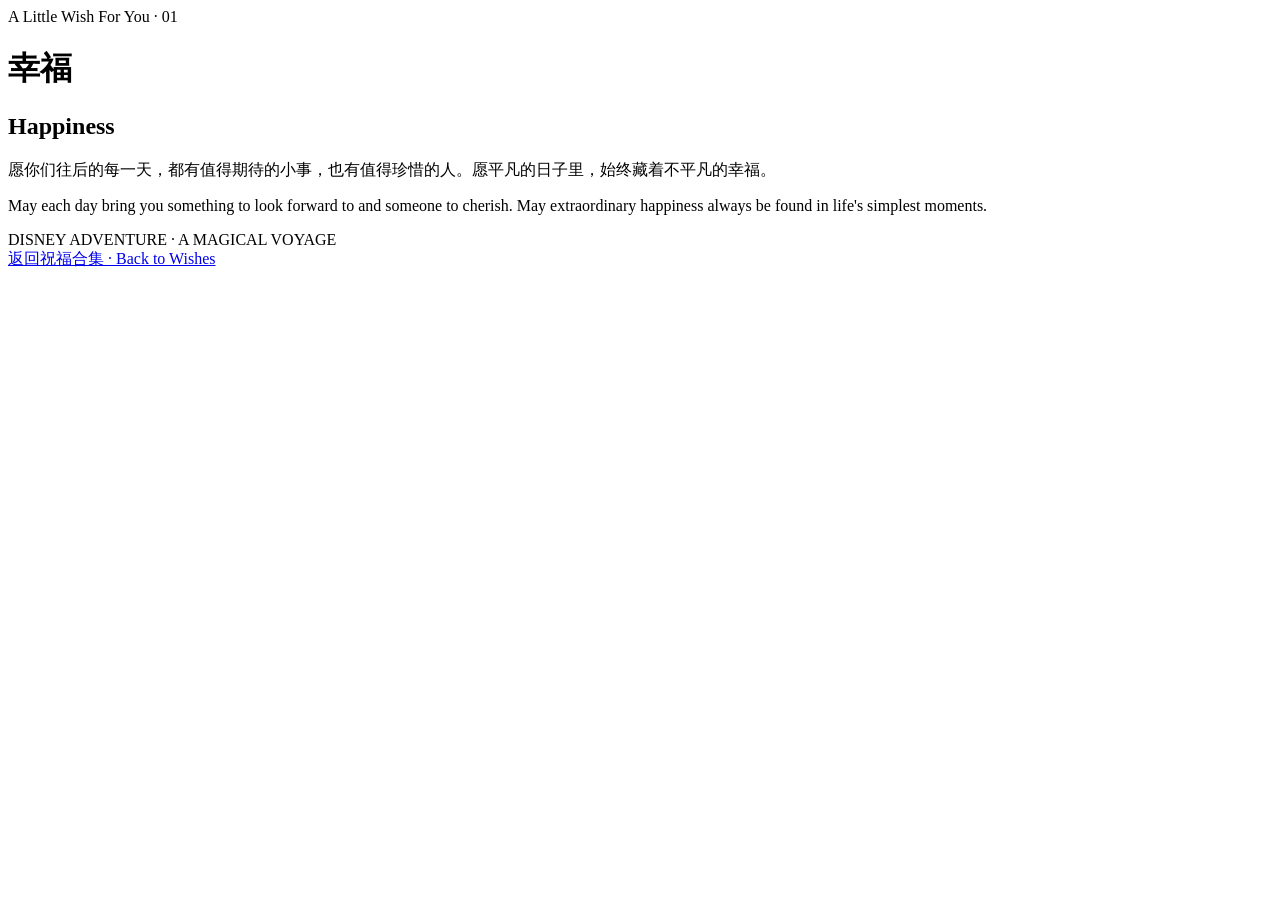
==== 01.html @ ab7863f7 "Add files via upload" ====
<!doctype html><html lang="zh-CN"><head><meta charset="utf-8"><meta name="viewport" content="width=device-width,initial-scale=1"><meta name="theme-color" content="#071b36"><meta name="description" content="A bilingual cruise-inspired digital postcard blessing."><title>幸福 · Happiness</title><link rel="stylesheet" href="css/style.css"></head><body><main class="page" style="--bg:url('images/happiness.jpg')"><div class="card"><div class="kicker">A Little Wish For You · 01</div><h1>幸福</h1><h2>Happiness</h2><div class="ornament"></div><p class="cn">愿你们往后的每一天，都有值得期待的小事，也有值得珍惜的人。愿平凡的日子里，始终藏着不平凡的幸福。</p><div class="ornament"></div><p class="en">May each day bring you something to look forward to and someone to cherish. May extraordinary happiness always be found in life's simplest moments.</p><div class="footer">DISNEY ADVENTURE · A MAGICAL VOYAGE</div><a class="back" href="index.html">返回祝福合集 · Back to Wishes</a></div></main></body></html>
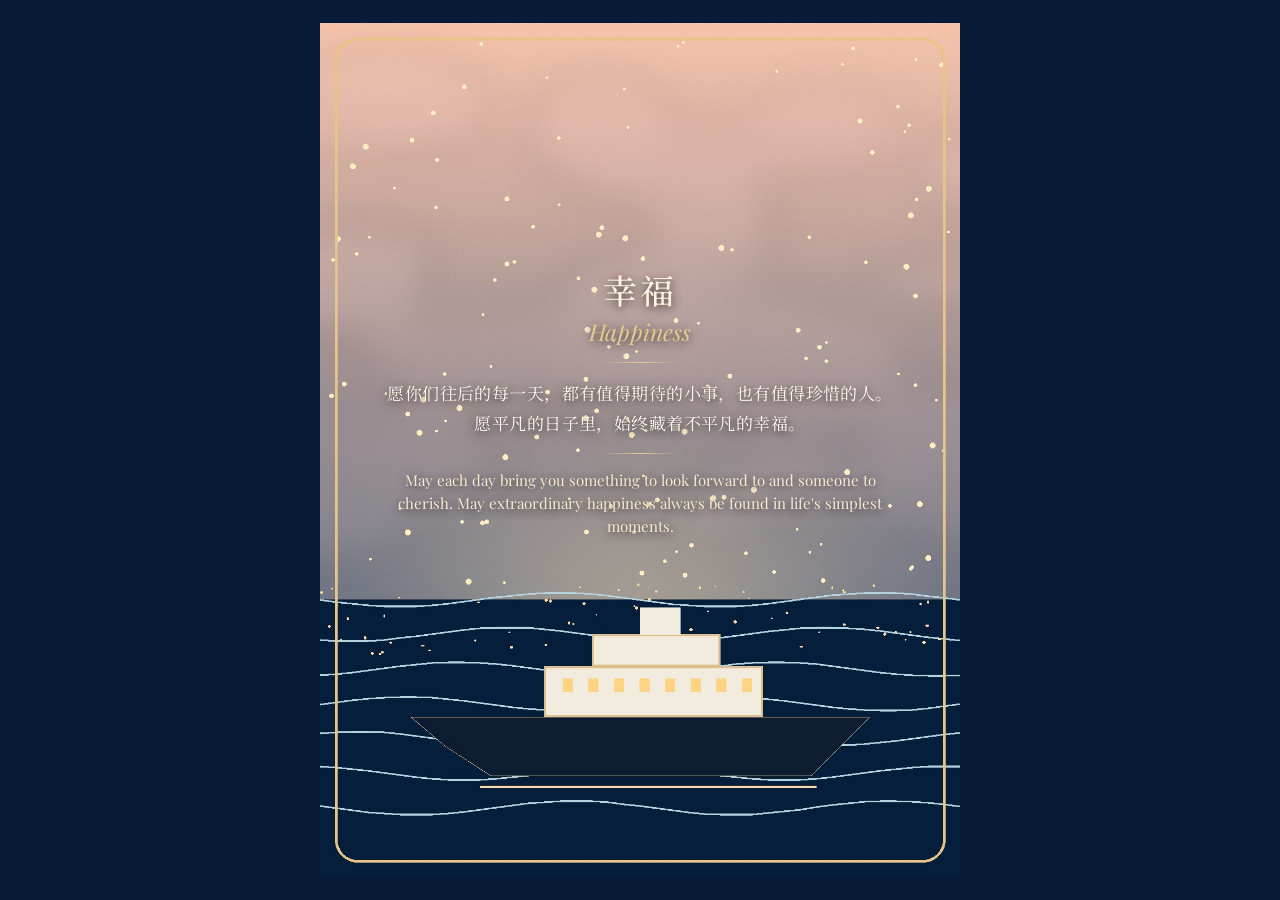
==== commit e75e8a5c: "Add files via upload" ====
--- a/01.html
+++ b/01.html
@@ -1 +1,26 @@
-<!doctype html><html lang="zh-CN"><head><meta charset="utf-8"><meta name="viewport" content="width=device-width,initial-scale=1"><meta name="theme-color" content="#071b36"><meta name="description" content="A bilingual cruise-inspired digital postcard blessing."><title>幸福 · Happiness</title><link rel="stylesheet" href="css/style.css"></head><body><main class="page" style="--bg:url('images/happiness.jpg')"><div class="card"><div class="kicker">A Little Wish For You · 01</div><h1>幸福</h1><h2>Happiness</h2><div class="ornament"></div><p class="cn">愿你们往后的每一天，都有值得期待的小事，也有值得珍惜的人。愿平凡的日子里，始终藏着不平凡的幸福。</p><div class="ornament"></div><p class="en">May each day bring you something to look forward to and someone to cherish. May extraordinary happiness always be found in life's simplest moments.</p><div class="footer">DISNEY ADVENTURE · A MAGICAL VOYAGE</div><a class="back" href="index.html">返回祝福合集 · Back to Wishes</a></div></main></body></html>+<!doctype html>
+<html lang="zh-CN">
+<head>
+  <meta charset="utf-8">
+  <meta name="viewport" content="width=device-width, initial-scale=1">
+  <meta name="theme-color" content="#071b36">
+  <meta name="description" content="幸福 · Happiness — a bilingual digital postcard.">
+  <title>幸福 · Happiness</title>
+  <link rel="stylesheet" href="css/style.css">
+</head>
+<body>
+  <main class="page">
+    <article class="postcard" aria-label="幸福 · Happiness">
+      <img class="artwork" src="images/happiness.jpg" alt="邮轮主题竖版插画">
+      <section class="message">
+        <h1>幸福</h1>
+        <h2>Happiness</h2>
+        <div class="ornament" aria-hidden="true"></div>
+        <p class="cn">愿你们往后的每一天，都有值得期待的小事，也有值得珍惜的人。愿平凡的日子里，始终藏着不平凡的幸福。</p>
+        <div class="ornament" aria-hidden="true"></div>
+        <p class="en">May each day bring you something to look forward to and someone to cherish. May extraordinary happiness always be found in life's simplest moments.</p>
+      </section>
+    </article>
+  </main>
+</body>
+</html>
--- a/css/style.css
+++ b/css/style.css
@@ -0,0 +1,113 @@
+@import url('https://fonts.googleapis.com/css2?family=Noto+Serif+SC:wght@400;500;600&family=Playfair+Display:ital,wght@0,400;0,500;1,400;1,500&display=swap');
+
+:root {
+  --gold: #e8c98e;
+  --cream: #fff5e4;
+  --navy: #071b36;
+}
+
+* { box-sizing: border-box; }
+
+html, body {
+  margin: 0;
+  min-height: 100%;
+  background: var(--navy);
+}
+
+body {
+  color: var(--cream);
+  font-family: 'Noto Serif SC', serif;
+}
+
+.page {
+  min-height: 100svh;
+  display: flex;
+  align-items: center;
+  justify-content: center;
+  padding: 0;
+  overflow: hidden;
+  background: #071b36;
+}
+
+/* The illustration itself controls the postcard proportions.
+   It is never cropped or stretched. */
+.postcard {
+  position: relative;
+  width: min(100vw, 75svh, 640px);
+  margin: 0 auto;
+  line-height: 0;
+}
+
+.artwork {
+  display: block;
+  width: 100%;
+  height: auto;
+}
+
+/* Text sits in the open sky area, with no separate card or frame. */
+.message {
+  position: absolute;
+  top: 25%;
+  left: 10%;
+  width: 80%;
+  height: 39%;
+  display: flex;
+  flex-direction: column;
+  align-items: center;
+  justify-content: center;
+  text-align: center;
+  line-height: normal;
+  color: var(--cream);
+  text-shadow: 0 2px 10px rgba(0, 0, 0, .72);
+}
+
+h1 {
+  margin: 0 0 3px;
+  color: #fff4df;
+  font: 500 clamp(25px, 5.2vw, 34px)/1.35 'Noto Serif SC', serif;
+  letter-spacing: .08em;
+}
+
+h2 {
+  margin: 0;
+  color: var(--gold);
+  font: italic 400 clamp(17px, 3.7vw, 23px)/1.35 'Playfair Display', serif;
+}
+
+.ornament {
+  width: 76px;
+  height: 1px;
+  flex: 0 0 1px;
+  margin: clamp(9px, 1.8vw, 15px) auto;
+  background: linear-gradient(90deg, transparent, var(--gold), transparent);
+}
+
+.cn {
+  max-width: 100%;
+  margin: 0;
+  color: #fff8ed;
+  font: 400 clamp(13px, 2.7vw, 17px)/1.75 'Noto Serif SC', serif;
+  letter-spacing: .025em;
+}
+
+.en {
+  max-width: 100%;
+  margin: 0;
+  color: #f8e9d0;
+  font: 400 clamp(12px, 2.4vw, 15px)/1.55 'Playfair Display', serif;
+}
+
+@media (max-width: 480px) {
+  .message {
+    top: 24%;
+    left: 9%;
+    width: 82%;
+    height: 41%;
+  }
+
+  h1 { font-size: clamp(22px, 6vw, 27px); }
+  h2 { font-size: clamp(15px, 4vw, 18px); }
+  .ornament { width: 58px; margin: 7px auto; }
+  .cn { font-size: clamp(12px, 3.5vw, 14px); line-height: 1.6; }
+  .en { font-size: clamp(11px, 3.1vw, 13px); line-height: 1.45; }
+}
